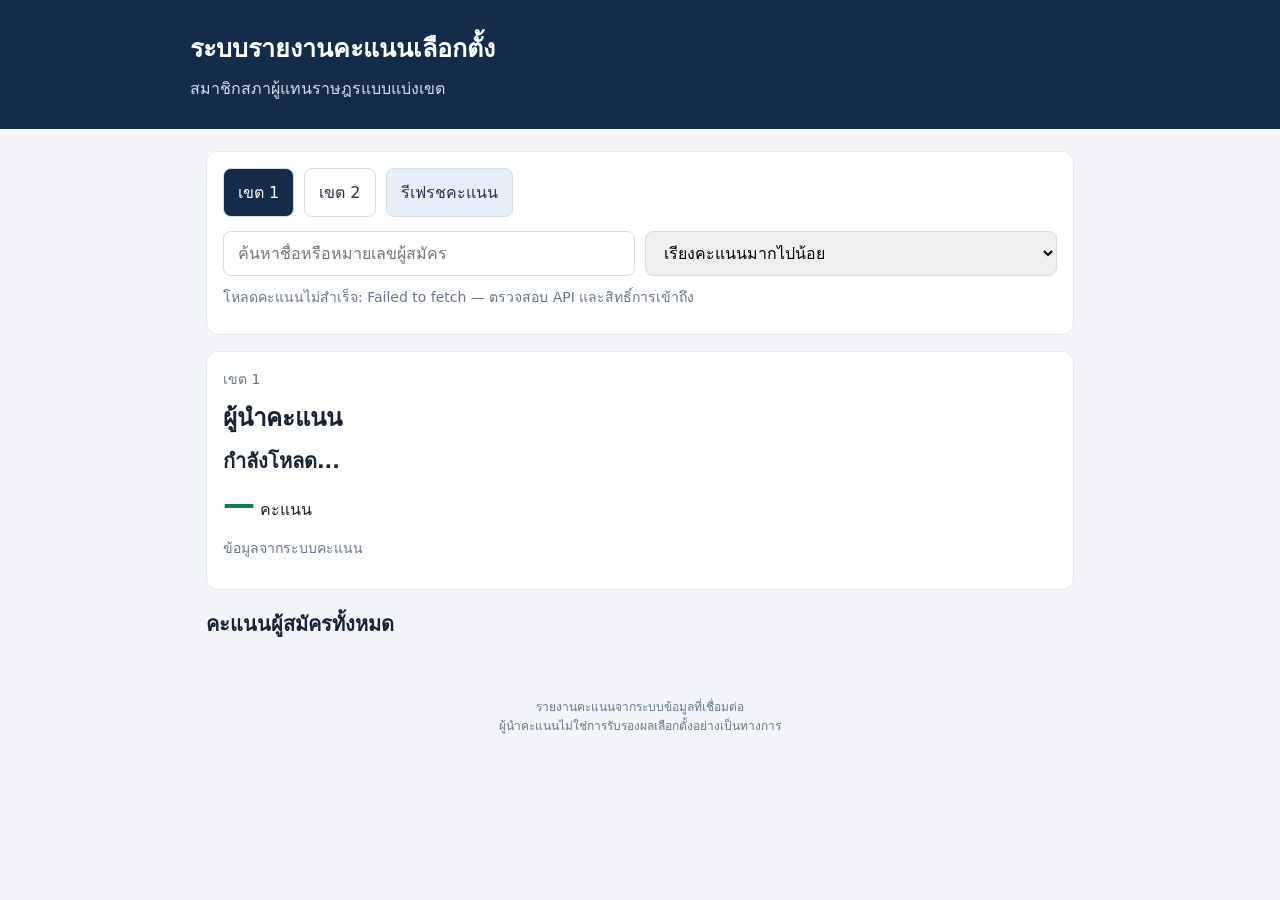
==== result/index.html @ 7b6fa1f3 "Create index.html" ====
<!DOCTYPE html>
<html lang="th">
<head>
  <meta charset="UTF-8">
  <meta name="viewport" content="width=device-width, initial-scale=1">
  <title>ระบบรายงานคะแนนเลือกตั้ง</title>
  <style>
    * { box-sizing: border-box; }
    body {
      margin: 0;
      font-family: system-ui, Tahoma, sans-serif;
      background: #f3f5f9;
      color: #182230;
    }
    header {
      background: #142b4a;
      color: white;
      padding: 28px 18px;
    }
    .container { max-width: 900px; margin: auto; }
    header h1 { margin: 0 0 8px; font-size: 25px; }
    header p { margin: 0; color: #d3dfed; }
    main { padding: 22px 16px; }
    .toolbar, .panel, .candidate {
      background: white;
      border-radius: 12px;
      padding: 16px;
      border: 1px solid #e3e8ef;
    }
    .toolbar { margin-bottom: 16px; }
    .tabs { display: flex; gap: 10px; margin-bottom: 14px; }
    button, select, input {
      font: inherit;
      border-radius: 8px;
      padding: 11px 14px;
    }
    button {
      cursor: pointer;
      border: 1px solid #d5dce6;
      background: white;
      color: #26364b;
    }
    button.active { background: #142b4a; color: white; }
    #refresh { background: #e7eef8; }
    input, select { border: 1px solid #d5dce6; }
    input { width: 100%; }
    .controls { display: grid; grid-template-columns: 1fr 1fr; gap: 10px; }
    .panel { margin-bottom: 18px; }
    .muted { color: #68778b; font-size: 14px; }
    .leader-name { font-size: 20px; font-weight: 700; margin: 8px 0; }
    .leader-score { font-size: 32px; font-weight: 800; color: #147d4a; }
    .list { display: grid; gap: 12px; }
    .candidate { padding: 15px; }
    .candidate-top { display: flex; align-items: center; gap: 12px; }
    .number {
      width: 42px; height: 42px; flex-shrink: 0;
      display: grid; place-items: center;
      background: #edf1f7; border-radius: 10px;
      font-weight: 800; font-size: 18px;
    }
    .candidate-info { flex: 1; min-width: 0; }
    .candidate-name { font-weight: 650; overflow-wrap: anywhere; }
    .score { font-weight: 750; font-size: 19px; margin-top: 5px; }
    .bar { height: 7px; background: #e8edf3; border-radius: 8px; margin-top: 12px; overflow: hidden; }
    .fill { height: 100%; background: #64748b; border-radius: 8px; }
    .fill.leader { background: #16a34a; }
    .rank { color: #147d4a; font-size: 12px; font-weight: 700; }
    #status { padding: 10px 0; color: #68778b; font-size: 14px; }
    footer { text-align: center; padding: 18px; color: #68778b; font-size: 12px; }
    @media (max-width: 560px) {
      header h1 { font-size: 21px; }
      .controls { grid-template-columns: 1fr; }
    }
  </style>
</head>
<body>
  <header>
    <div class="container">
      <h1>ระบบรายงานคะแนนเลือกตั้ง</h1>
      <p>สมาชิกสภาผู้แทนราษฎรแบบแบ่งเขต</p>
    </div>
  </header>

  <main class="container">
    <section class="toolbar">
      <div class="tabs">
        <button class="active" data-zone="z1">เขต 1</button>
        <button data-zone="z2">เขต 2</button>
        <button id="refresh">รีเฟรชคะแนน</button>
      </div>
      <div class="controls">
        <input id="search" type="search" placeholder="ค้นหาชื่อหรือหมายเลขผู้สมัคร">
        <select id="sort">
          <option value="score">เรียงคะแนนมากไปน้อย</option>
          <option value="number">เรียงตามหมายเลขผู้สมัคร</option>
        </select>
      </div>
      <div id="status" role="status" aria-live="polite">กำลังโหลดคะแนน...</div>
    </section>

    <section class="panel">
      <div class="muted" id="zone-title">เขต 1</div>
      <h2 style="margin:8px 0">ผู้นำคะแนน</h2>
      <div class="leader-name" id="leader-name">กำลังโหลด...</div>
      <div><span class="leader-score" id="leader-score">—</span> คะแนน</div>
      <p class="muted" id="leader-note">ข้อมูลจากระบบคะแนน</p>
    </section>

    <h2 style="font-size:20px">คะแนนผู้สมัครทั้งหมด</h2>
    <div id="candidate-list" class="list"></div>
  </main>

  <footer>
    รายงานคะแนนจากระบบข้อมูลที่เชื่อมต่อ
    <br>ผู้นำคะแนนไม่ใช่การรับรองผลเลือกตั้งอย่างเป็นทางการ
  </footer>

  <script>
    const API_URL =
      "https://script.google.com/macros/s/AKfycbzUkKOnJl98-1P7auMzqD-6_JlgkBAGJxWLUUTsc03htUux4T7RH96XlSFLoAcsK3JR2w/exec";

    let electionData = {};
    let currentZone = "z1";
    let loading = false;

    const $ = id => document.getElementById(id);

    function escapeHTML(value) {
      return String(value ?? "").replace(/[&<>"']/g, char => ({
        "&": "&amp;",
        "<": "&lt;",
        ">": "&gt;",
        '"': "&quot;",
        "'": "&#39;"
      })[char]);
    }

    async function loadScores() {
      if (loading) return;
      loading = true;
      $("refresh").disabled = true;
      $("status").textContent = "กำลังโหลดข้อมูลคะแนน...";

      try {
        const response = await fetch(API_URL, { cache: "no-store" });
        if (!response.ok) throw new Error("HTTP " + response.status);

        const result = await response.json();
        if (!result.success || !result.data) {
          throw new Error("รูปแบบข้อมูล API ไม่ถูกต้อง");
        }

        for (const zone of ["z1", "z2"]) {
          if (!Array.isArray(result.data[zone]?.candidates)) {
            throw new Error("ไม่พบข้อมูลผู้สมัคร " + zone);
          }
        }

        electionData = result.data;
        render();
        $("status").textContent =
          "อัปเดตข้อมูลสำเร็จ เวลา " +
          new Date().toLocaleTimeString("th-TH");
      } catch (error) {
        console.error("โหลดคะแนนไม่สำเร็จ:", error);
        $("status").textContent =
          "โหลดคะแนนไม่สำเร็จ: " + error.message +
          " — ตรวจสอบ API และสิทธิ์การเข้าถึง";
      } finally {
        loading = false;
        $("refresh").disabled = false;
      }
    }

    function render() {
      const zoneData = electionData[currentZone];
      if (!zoneData) return;

      const all = zoneData.candidates.map(c => ({
        ...c,
        totalScore: Number(c.totalScore) || 0
      }));

      const sorted = [...all].sort((a, b) =>
        b.totalScore - a.totalScore ||
        Number(a.number) - Number(b.number)
      );

      const leader = sorted[0];
      $("zone-title").textContent =
        currentZone === "z1" ? "เขตเลือกตั้งที่ 1" : "เขตเลือกตั้งที่ 2";

      if (leader) {
        $("leader-name").textContent = leader.name;
        $("leader-score").textContent =
          leader.totalScore.toLocaleString("th-TH");
        $("leader-note").textContent =
          "หมายเลข " + leader.number +
          " · ผู้นำคะแนนในข้อมูลล่าสุด";
      }

      const keyword = $("search").value.trim().toLowerCase();
      const mode = $("sort").value;

      const candidates = all
        .filter(c =>
          c.name.toLowerCase().includes(keyword) ||
          String(c.number).includes(keyword)
        )
        .sort(mode === "score"
          ? (a, b) => b.totalScore - a.totalScore ||
              Number(a.number) - Number(b.number)
          : (a, b) => Number(a.number) - Number(b.number));

      $("candidate-list").innerHTML = candidates.length
        ? candidates.map(c => {
            const isLeader = leader &&
              c.totalScore === leader.totalScore &&
              c.totalScore > 0;
            const percent = leader && leader.totalScore > 0
              ? Math.min(100, c.totalScore / leader.totalScore * 100)
              : 0;

            return `
              <article class="candidate">
                <div class="candidate-top">
                  <div class="number">${escapeHTML(c.number)}</div>
                  <div class="candidate-info">
                    <div class="candidate-name">${escapeHTML(c.name)}</div>
                    <div class="score">
                      ${c.totalScore.toLocaleString("th-TH")}
                      <span class="muted">คะแนน</span>
                    </div>
                  </div>
                  ${isLeader ? '<span class="rank">คะแนนสูงสุด</span>' : ""}
                </div>
                <div class="bar">
                  <div class="fill ${isLeader ? "leader" : ""}"
                    style="width:${percent}%"></div>
                </div>
              </article>`;
          }).join("")
        : '<div class="panel">ไม่พบผู้สมัครที่ตรงกับคำค้นหา</div>';
    }

    document.querySelectorAll("[data-zone]").forEach(button => {
      button.addEventListener("click", () => {
        currentZone = button.dataset.zone;
        document.querySelectorAll("[data-zone]").forEach(btn =>
          btn.classList.toggle("active", btn === button)
        );
        render();
      });
    });

    $("refresh").addEventListener("click", loadScores);
    $("search").addEventListener("input", render);
    $("sort").addEventListener("change", render);

    loadScores();

    // รีเฟรชคะแนนอัตโนมัติทุก 30 วินาที
    setInterval(loadScores, 30000);
  </script>
</body>
</html>
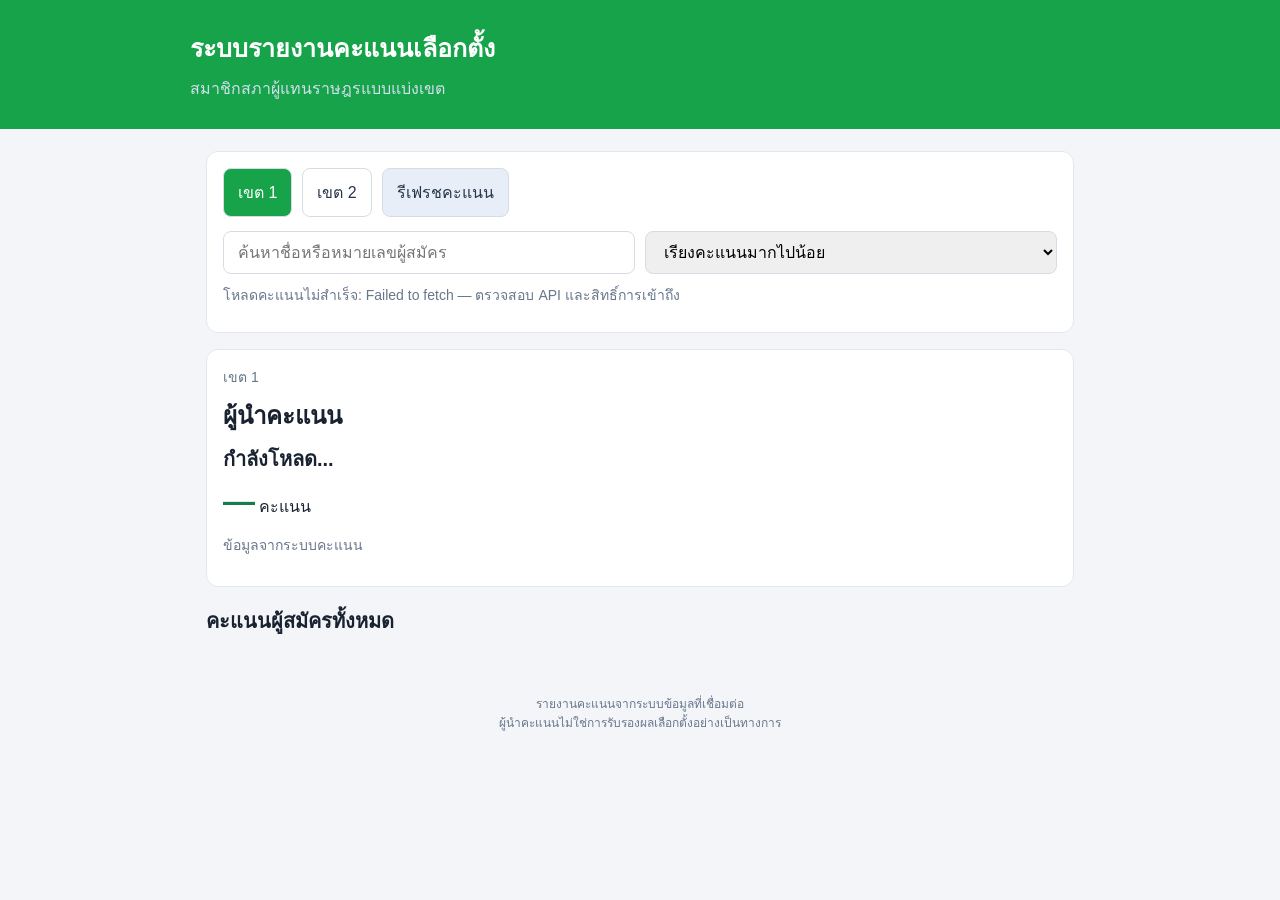
==== commit 562e480e: "Update index.html" ====
--- a/result/index.html
+++ b/result/index.html
@@ -1,20 +1,20 @@
-
 <!DOCTYPE html>
 <html lang="th">
 <head>
   <meta charset="UTF-8">
   <meta name="viewport" content="width=device-width, initial-scale=1">
   <title>ระบบรายงานคะแนนเลือกตั้ง</title>
+    <link rel="stylesheet" href="https://slw-system.pages.dev/assets/css/font-face.css">
   <style>
     * { box-sizing: border-box; }
     body {
       margin: 0;
-      font-family: system-ui, Tahoma, sans-serif;
+      font-family: CPN, sans-serif;
       background: #f3f5f9;
       color: #182230;
     }
     header {
-      background: #142b4a;
+      background: #16a34a;
       color: white;
       padding: 28px 18px;
     }
@@ -41,7 +41,7 @@
       background: white;
       color: #26364b;
     }
-    button.active { background: #142b4a; color: white; }
+    button.active { background: #16a34a; color: white; }
     #refresh { background: #e7eef8; }
     input, select { border: 1px solid #d5dce6; }
     input { width: 100%; }
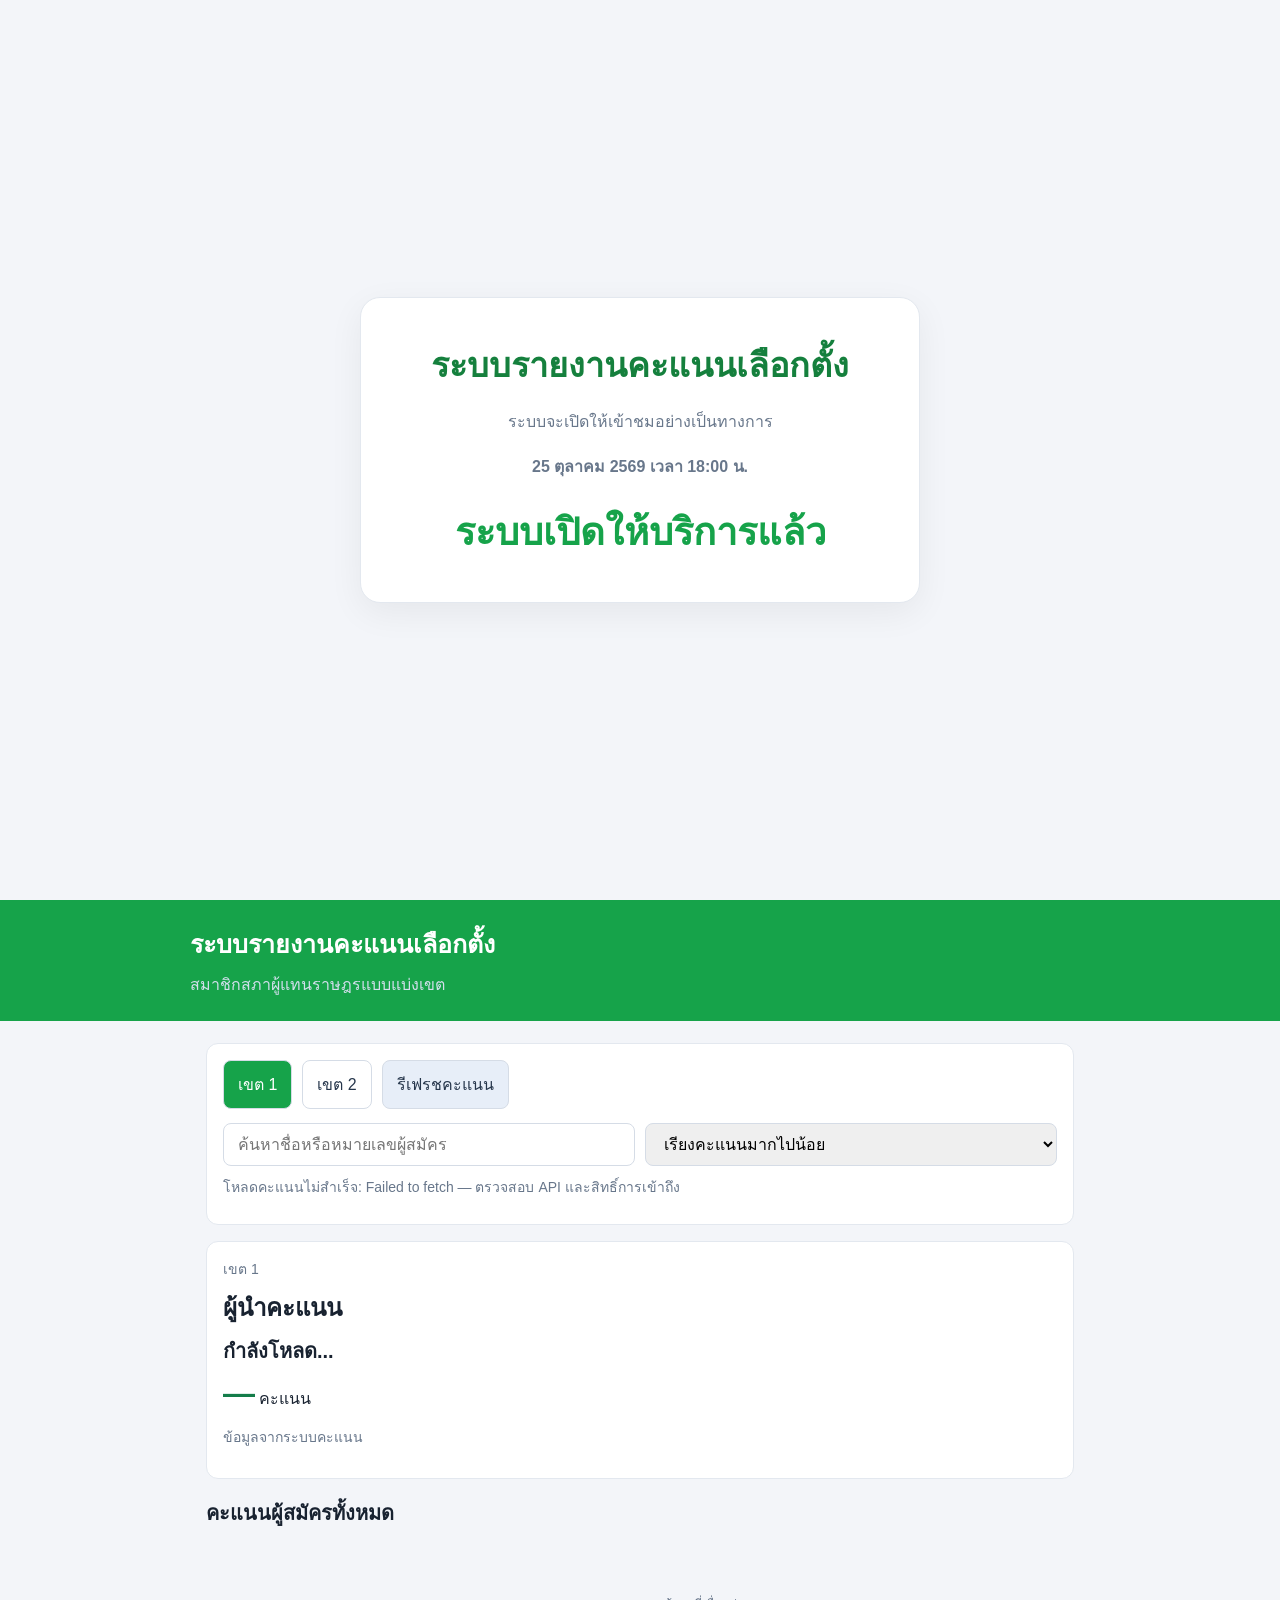
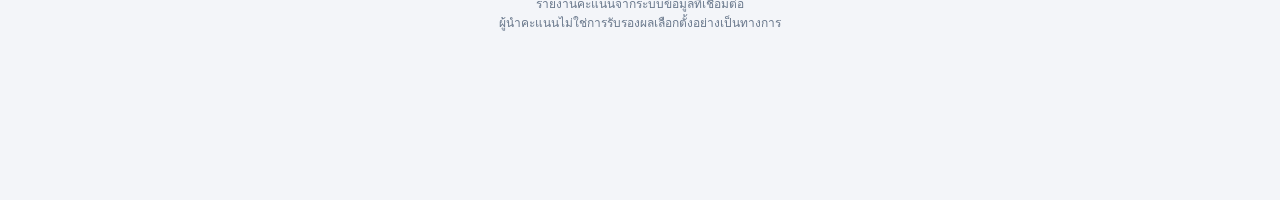
==== commit 3d8dcef0: "Update index.html" ====
--- a/result/index.html
+++ b/result/index.html
@@ -3,7 +3,8 @@
 <head>
   <meta charset="UTF-8">
   <meta name="viewport" content="width=device-width, initial-scale=1">
-  <title>ระบบรายงานคะแนนเลือกตั้ง</title>
+  <title>ระบบรายงานคะแนนเลือกตั้ง KMITL</title>
+    <link rel="icon" type="image/x-icon" href="https://www.reg.kmitl.ac.th/index/new_index_assets/img/logo/main.png">
     <link rel="stylesheet" href="https://slw-system.pages.dev/assets/css/font-face.css">
   <style>
     * { box-sizing: border-box; }
@@ -72,49 +73,121 @@
       header h1 { font-size: 21px; }
       .controls { grid-template-columns: 1fr; }
     }
+    
+    #launch-screen {
+      min-height: 100vh;
+      min-height: 100dvh;
+      display: flex;
+      align-items: center;
+      justify-content: center;
+      text-align: center;
+      padding: 24px;
+      background: #f3f5f9;
+    }
+    
+    .launch-card {
+      width: 100%;
+      max-width: 560px;
+      padding: 40px 24px;
+      background: #fff;
+      border: 1px solid #e3e8ef;
+      border-radius: 20px;
+      box-shadow: 0 10px 35px rgba(0, 0, 0, 0.06);
+    }
+    
+    .launch-card h1 {
+      color: #15803d;
+      font-size: clamp(24px, 5vw, 34px);
+      margin: 0 0 16px;
+    }
+    
+    .launch-card p {
+      color: #68778b;
+      line-height: 1.8;
+    }
+    
+    #launch-countdown {
+      font-size: clamp(25px, 6vw, 38px);
+      font-weight: 800;
+      color: #16a34a;
+      margin-top: 20px;
+    }
+    #report-app {
+      min-height: 100vh;
+      min-height: 100dvh;
+    }
+    
+    #report-app header {
+      padding: 24px 18px;
+    }
+    
+    #report-app main {
+      padding-bottom: 30px;
+    }
+    
+    #report-app footer {
+      padding-bottom: 20px;
+    }
+
   </style>
 </head>
 <body>
-  <header>
-    <div class="container">
+  
+  <!-- แสดงก่อนถึงเวลาเปิด -->
+  <section id="launch-screen">
+    <div class="launch-card">
       <h1>ระบบรายงานคะแนนเลือกตั้ง</h1>
-      <p>สมาชิกสภาผู้แทนราษฎรแบบแบ่งเขต</p>
+      <p>ระบบจะเปิดให้เข้าชมอย่างเป็นทางการ</p>
+      <p><strong>25 ตุลาคม 2569 เวลา 18:00 น.</strong></p>
+      <div id="launch-countdown">กำลังตรวจสอบเวลา...</div>
     </div>
-  </header>
-
-  <main class="container">
-    <section class="toolbar">
-      <div class="tabs">
-        <button class="active" data-zone="z1">เขต 1</button>
-        <button data-zone="z2">เขต 2</button>
-        <button id="refresh">รีเฟรชคะแนน</button>
-      </div>
-      <div class="controls">
-        <input id="search" type="search" placeholder="ค้นหาชื่อหรือหมายเลขผู้สมัคร">
-        <select id="sort">
-          <option value="score">เรียงคะแนนมากไปน้อย</option>
-          <option value="number">เรียงตามหมายเลขผู้สมัคร</option>
-        </select>
-      </div>
-      <div id="status" role="status" aria-live="polite">กำลังโหลดคะแนน...</div>
-    </section>
-
-    <section class="panel">
-      <div class="muted" id="zone-title">เขต 1</div>
-      <h2 style="margin:8px 0">ผู้นำคะแนน</h2>
-      <div class="leader-name" id="leader-name">กำลังโหลด...</div>
-      <div><span class="leader-score" id="leader-score">—</span> คะแนน</div>
-      <p class="muted" id="leader-note">ข้อมูลจากระบบคะแนน</p>
-    </section>
-
-    <h2 style="font-size:20px">คะแนนผู้สมัครทั้งหมด</h2>
-    <div id="candidate-list" class="list"></div>
-  </main>
-
-  <footer>
-    รายงานคะแนนจากระบบข้อมูลที่เชื่อมต่อ
-    <br>ผู้นำคะแนนไม่ใช่การรับรองผลเลือกตั้งอย่างเป็นทางการ
-  </footer>
+  </section>
+
+  <!-- หน้าเว็บรายงานคะแนน -->
+  <div id="report-app" hidden>
+    
+      <header>
+        <div class="container">
+          <h1>ระบบรายงานคะแนนเลือกตั้ง</h1>
+          <p>สมาชิกสภาผู้แทนราษฎรแบบแบ่งเขต</p>
+        </div>
+      </header>
+    
+      <main class="container">
+        <section class="toolbar">
+          <div class="tabs">
+            <button class="active" data-zone="z1">เขต 1</button>
+            <button data-zone="z2">เขต 2</button>
+            <button id="refresh">รีเฟรชคะแนน</button>
+          </div>
+          <div class="controls">
+            <input id="search" type="search" placeholder="ค้นหาชื่อหรือหมายเลขผู้สมัคร">
+            <select id="sort">
+              <option value="score">เรียงคะแนนมากไปน้อย</option>
+              <option value="number">เรียงตามหมายเลขผู้สมัคร</option>
+            </select>
+          </div>
+          <div id="status" role="status" aria-live="polite">กำลังโหลดคะแนน...</div>
+        </section>
+    
+        <section class="panel">
+          <div class="muted" id="zone-title">เขต 1</div>
+          <h2 style="margin:8px 0">ผู้นำคะแนน</h2>
+          <div class="leader-name" id="leader-name">กำลังโหลด...</div>
+          <div><span class="leader-score" id="leader-score">—</span> คะแนน</div>
+          <p class="muted" id="leader-note">ข้อมูลจากระบบคะแนน</p>
+        </section>
+    
+        <h2 style="font-size:20px">คะแนนผู้สมัครทั้งหมด</h2>
+        <div id="candidate-list" class="list"></div>
+      </main>
+    
+      <footer>
+        รายงานคะแนนจากระบบข้อมูลที่เชื่อมต่อ
+        <br>ผู้นำคะแนนไม่ใช่การรับรองผลเลือกตั้งอย่างเป็นทางการ
+      </footer>
+
+  </div>
 
   <script>
     const API_URL =
@@ -262,6 +335,67 @@
 
     // รีเฟรชคะแนนอัตโนมัติทุก 30 วินาที
     setInterval(loadScores, 30000);
+
+    
+    const LAUNCH_TIME = new Date(2026, 9, 25, 18, 0, 0).getTime();
+    // เดือนเริ่มจาก 0: 9 คือเดือนตุลาคม
+    
+    let adminUnlocked = false;
+    
+    function showReport() {
+      $("launch-screen").hidden = true;
+      $("report-app").hidden = false;
+    
+      // โหลดคะแนนเมื่อแสดงหน้ารายงานเท่านั้น
+      loadScores();
+    }
+    
+    function checkLaunchTime() {
+      const now = Date.now();
+      const remaining = LAUNCH_TIME - now;
+    
+      if (adminUnlocked || remaining <= 0) {
+        $("launch-countdown").textContent = "ระบบเปิดให้บริการแล้ว";
+        showReport();
+        return;
+      }
+    
+      $("launch-screen").hidden = false;
+      $("report-app").hidden = true;
+    
+      const totalSeconds = Math.floor(remaining / 1000);
+      const days = Math.floor(totalSeconds / 86400);
+      const hours = Math.floor((totalSeconds % 86400) / 3600);
+      const minutes = Math.floor((totalSeconds % 3600) / 60);
+      const seconds = totalSeconds % 60;
+    
+      $("launch-countdown").textContent =
+        `${days} วัน ${hours} ชม. ${minutes} นาที ${seconds} วินาที`;
+    }
+    
+    // เปิด Console แล้วพิมพ์ 1234 เพื่อปลดล็อก
+    // ใช้ช่องกรอกรหัสผ่านแทนการเปิดเผยรหัสไว้ในโค้ดจะปลอดภัยกว่า
+    window.addEventListener("keydown", function (event) {
+      // ไม่ใช้ปุ่มลัดนี้เป็นระบบรักษาความปลอดภัย
+    });
+    
+    checkLaunchTime();
+    setInterval(checkLaunchTime, 1000);
+
+    
+    window.unlockAdmin = function (code) {
+      if (String(code) !== "1234") {
+        console.warn("รหัสแอดมินไม่ถูกต้อง");
+        return false;
+      }
+    
+      adminUnlocked = true;
+      showReport();
+    
+      console.info("ปลดล็อกหน้าแสดงคะแนนแล้ว");
+      return true;
+    };
+
   </script>
 </body>
 </html>
